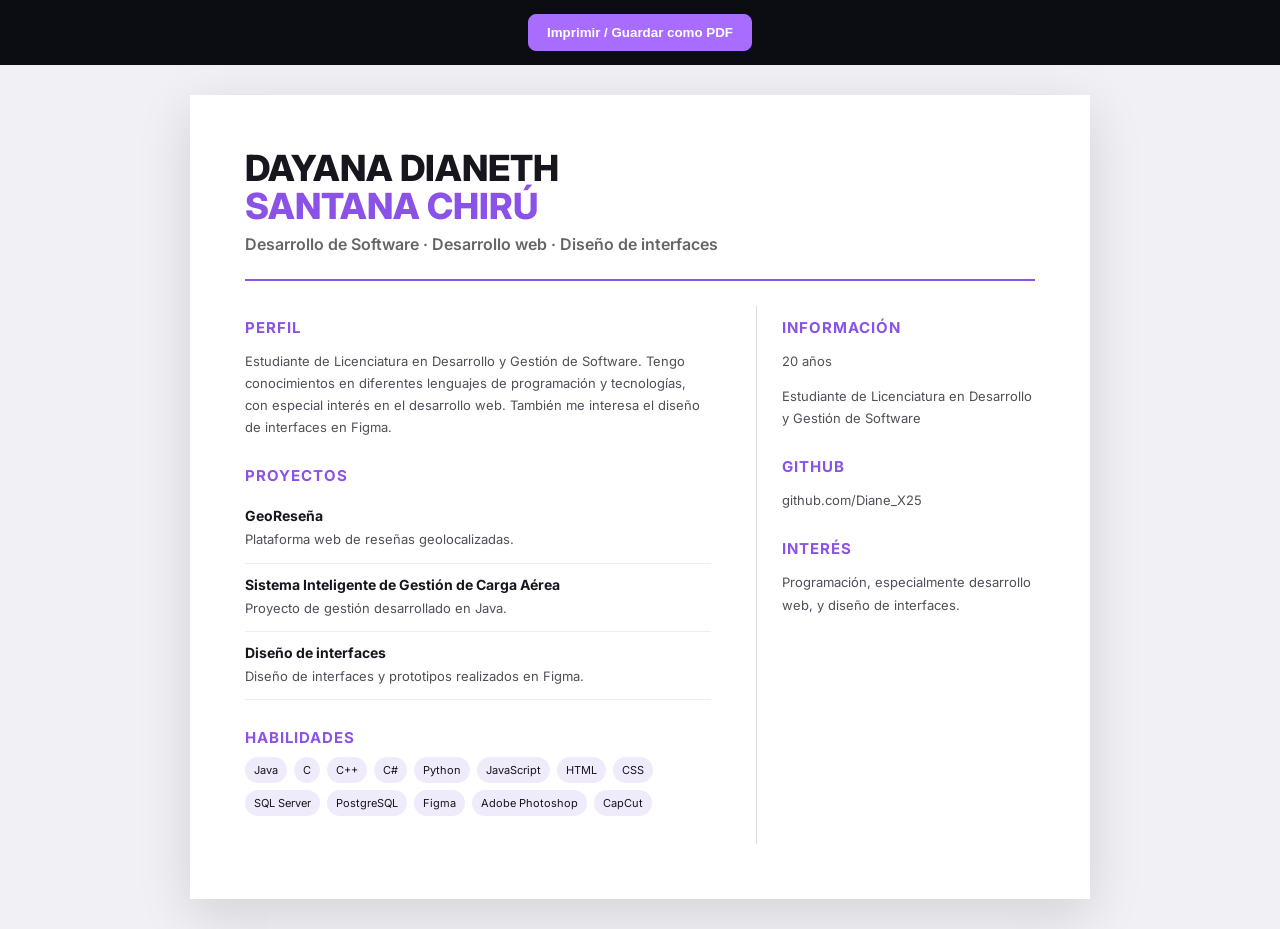
==== cv.html @ 35db0c0a "actualizacion de archivos actulizados" ====
<!DOCTYPE html>
<html lang="es">
<head>
<meta charset="UTF-8">
<meta name="viewport" content="width=device-width, initial-scale=1.0">
<title>CV | Dayana Dianeth Santana Chirú</title>
<link rel="preconnect" href="https://fonts.googleapis.com">
<link rel="preconnect" href="https://fonts.gstatic.com" crossorigin>
<link href="https://fonts.googleapis.com/css2?family=Inter:wght@400;600;700;800&display=swap" rel="stylesheet">
<style>
*{box-sizing:border-box}body{margin:0;background:#f1f0f5;color:#17151d;font-family:Inter,Arial,sans-serif}.toolbar{position:sticky;top:0;background:#0b0d12;color:#fff;padding:14px;text-align:center}.toolbar button{border:1px solid #a86cff;background:#a86cff;color:#fff;border-radius:8px;padding:10px 18px;font-weight:700;cursor:pointer}.cv{width:min(900px,calc(100% - 30px));margin:30px auto;background:white;padding:55px;box-shadow:0 15px 50px #0002}.name{font-size:36px;font-weight:800;line-height:1.05}.accent{color:#8b52e8}.role{margin-top:8px;color:#666;font-weight:600}.line{height:2px;background:#8b52e8;margin:25px 0}.grid{display:grid;grid-template-columns:1.25fr .75fr;gap:45px}.section{margin-bottom:28px}.section h2{font-size:15px;text-transform:uppercase;letter-spacing:1px;color:#8b52e8;margin-bottom:10px}.section p{font-size:13px;line-height:1.7;color:#4f4f59}.skills{display:flex;flex-wrap:wrap;gap:7px}.skills span{font-size:11px;background:#f0ebfa;padding:6px 9px;border-radius:20px}.project{padding:12px 0;border-bottom:1px solid #eee}.project h3{font-size:14px;margin:0 0 4px}.project p{margin:0}.side{border-left:1px solid #ddd;padding-left:25px}@media(max-width:650px){.cv{padding:30px}.grid{grid-template-columns:1fr}.side{border-left:0;padding-left:0}.name{font-size:29px}}@media print{.toolbar{display:none}body{background:#fff}.cv{box-shadow:none;margin:0;width:100%}}
</style>
</head>
<body>
<div class="toolbar"><button onclick="window.print()">Imprimir / Guardar como PDF</button></div>
<main class="cv">
<div class="name">DAYANA DIANETH<br><span class="accent">SANTANA CHIRÚ</span></div>
<div class="role">Desarrollo de Software · Desarrollo web · Diseño de interfaces</div>
<div class="line"></div>
<div class="grid">
<div>
<section class="section"><h2>Perfil</h2><p>Estudiante de Licenciatura en Desarrollo y Gestión de Software. Tengo conocimientos en diferentes lenguajes de programación y tecnologías, con especial interés en el desarrollo web. También me interesa el diseño de interfaces en Figma.</p></section>
<section class="section"><h2>Proyectos</h2>
<div class="project"><h3>GeoReseña</h3><p>Plataforma web de reseñas geolocalizadas.</p></div>
<div class="project"><h3>Sistema Inteligente de Gestión de Carga Aérea</h3><p>Proyecto de gestión desarrollado en Java.</p></div>
<div class="project"><h3>Diseño de interfaces</h3><p>Diseño de interfaces y prototipos realizados en Figma.</p></div>
</section>
<section class="section"><h2>Habilidades</h2><div class="skills">
<span>Java</span><span>C</span><span>C++</span><span>C#</span><span>Python</span><span>JavaScript</span><span>HTML</span><span>CSS</span><span>SQL Server</span><span>PostgreSQL</span><span>Figma</span><span>Adobe Photoshop</span><span>CapCut</span>
</div></section>
</div>
<aside class="side">
<section class="section"><h2>Información</h2><p>20 años</p><p>Estudiante de Licenciatura en Desarrollo y Gestión de Software</p></section>
<section class="section"><h2>GitHub</h2><p>github.com/Diane_X25</p></section>
<section class="section"><h2>Interés</h2><p>Programación, especialmente desarrollo web, y diseño de interfaces.</p></section>
</aside>
</div>
</main>
</body>
</html>
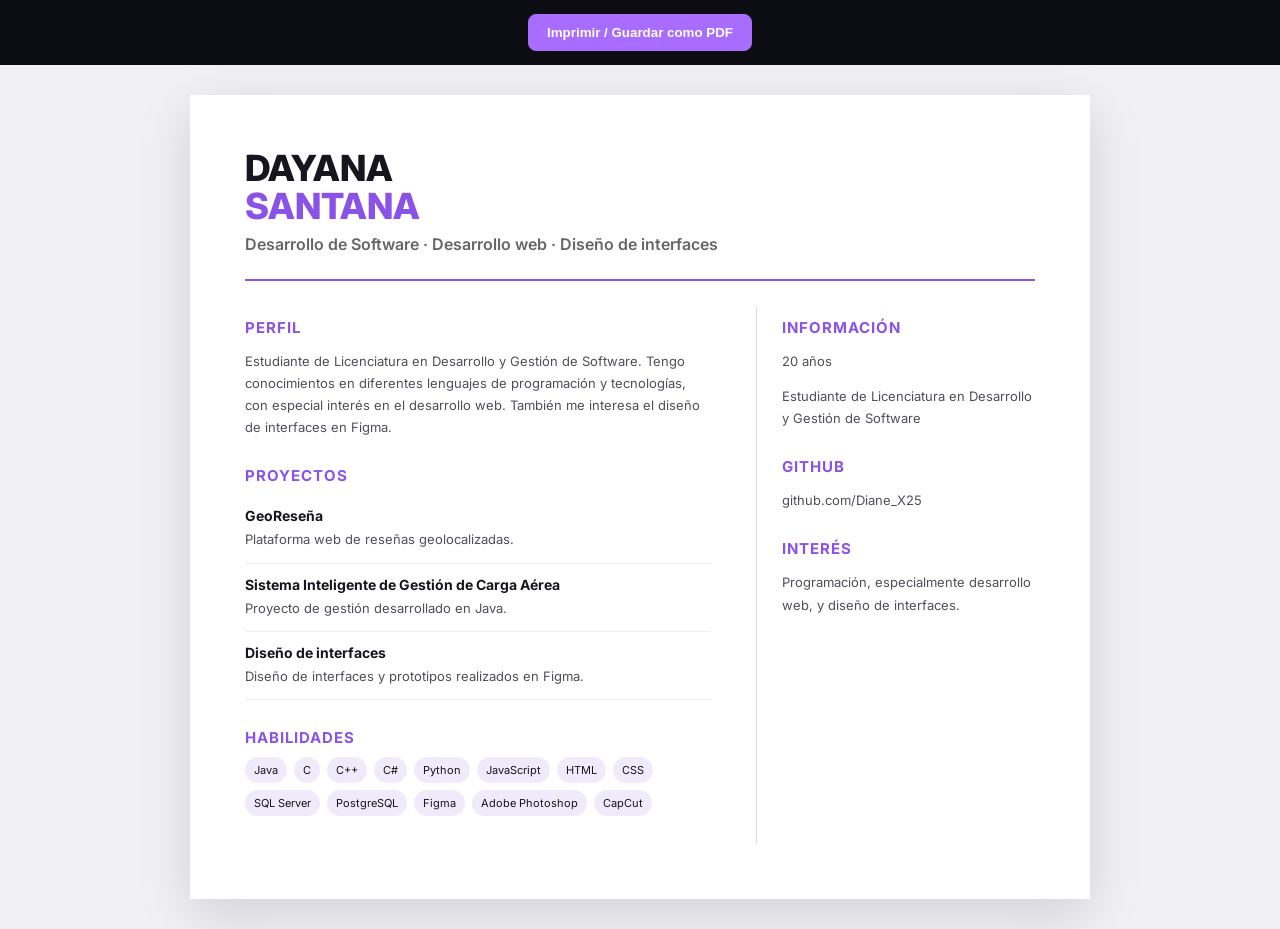
==== commit c00a705c: "Shorten name in CV title and header cambiar nombre" ====
--- a/cv.html
+++ b/cv.html
@@ -3,7 +3,7 @@
 <head>
 <meta charset="UTF-8">
 <meta name="viewport" content="width=device-width, initial-scale=1.0">
-<title>CV | Dayana Dianeth Santana Chirú</title>
+<title>CV | Dayana Santana</title>
 <link rel="preconnect" href="https://fonts.googleapis.com">
 <link rel="preconnect" href="https://fonts.gstatic.com" crossorigin>
 <link href="https://fonts.googleapis.com/css2?family=Inter:wght@400;600;700;800&display=swap" rel="stylesheet">
@@ -14,7 +14,7 @@
 <body>
 <div class="toolbar"><button onclick="window.print()">Imprimir / Guardar como PDF</button></div>
 <main class="cv">
-<div class="name">DAYANA DIANETH<br><span class="accent">SANTANA CHIRÚ</span></div>
+<div class="name">DAYANA <br><span class="accent">SANTANA </span></div>
 <div class="role">Desarrollo de Software · Desarrollo web · Diseño de interfaces</div>
 <div class="line"></div>
 <div class="grid">
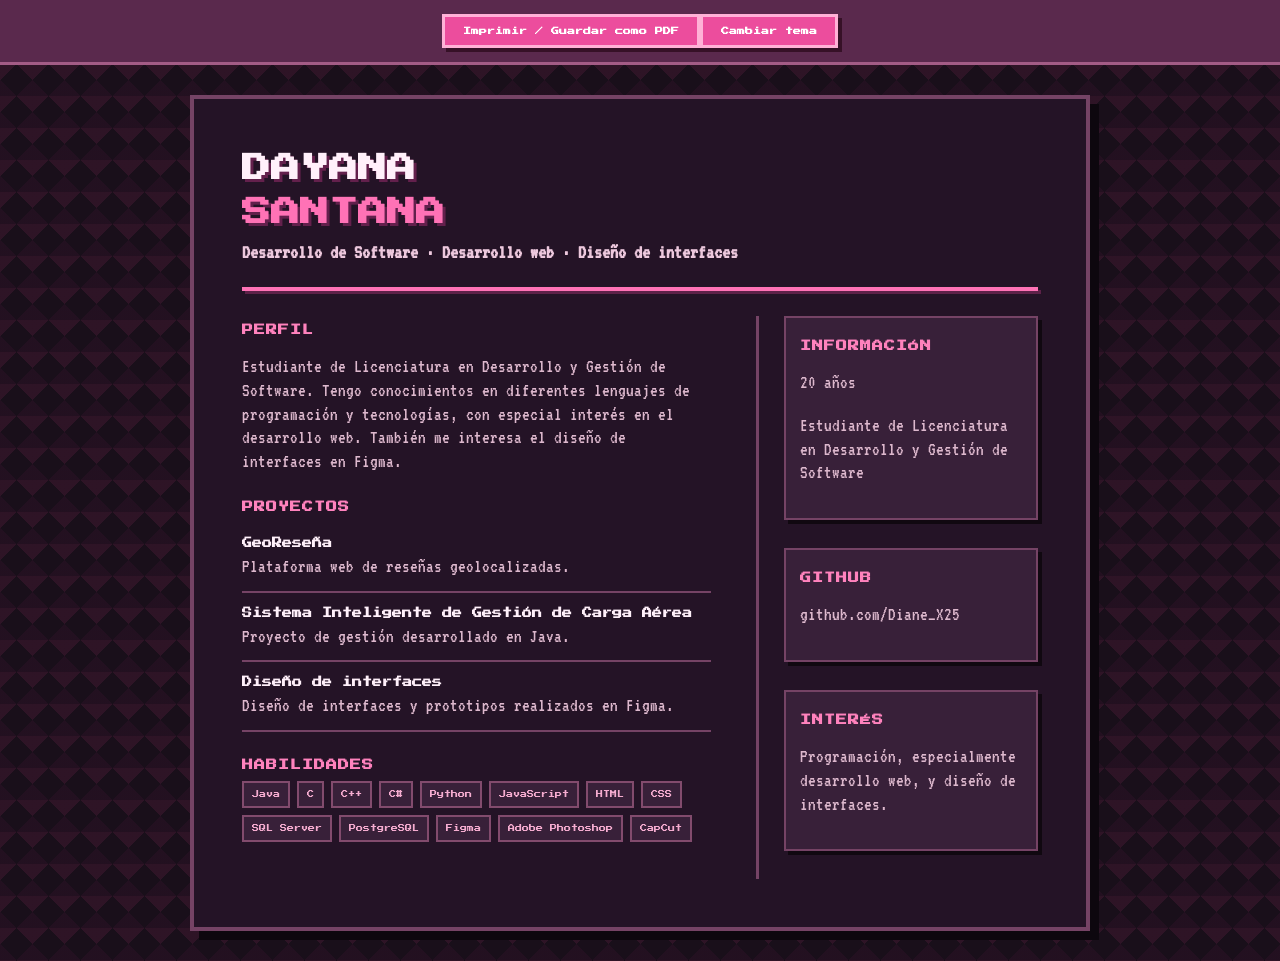
==== commit a46fca89: "Add theme toggle button to CV toolbar" ====
--- a/cv.html
+++ b/cv.html
@@ -7,12 +7,15 @@
 <link rel="preconnect" href="https://fonts.googleapis.com">
 <link rel="preconnect" href="https://fonts.gstatic.com" crossorigin>
 <link href="https://fonts.googleapis.com/css2?family=Inter:wght@400;600;700;800&display=swap" rel="stylesheet">
+<link href="https://fonts.googleapis.com/css2?family=Press+Start+2P&family=VT323&display=swap" rel="stylesheet">
 <style>
 *{box-sizing:border-box}body{margin:0;background:#f1f0f5;color:#17151d;font-family:Inter,Arial,sans-serif}.toolbar{position:sticky;top:0;background:#0b0d12;color:#fff;padding:14px;text-align:center}.toolbar button{border:1px solid #a86cff;background:#a86cff;color:#fff;border-radius:8px;padding:10px 18px;font-weight:700;cursor:pointer}.cv{width:min(900px,calc(100% - 30px));margin:30px auto;background:white;padding:55px;box-shadow:0 15px 50px #0002}.name{font-size:36px;font-weight:800;line-height:1.05}.accent{color:#8b52e8}.role{margin-top:8px;color:#666;font-weight:600}.line{height:2px;background:#8b52e8;margin:25px 0}.grid{display:grid;grid-template-columns:1.25fr .75fr;gap:45px}.section{margin-bottom:28px}.section h2{font-size:15px;text-transform:uppercase;letter-spacing:1px;color:#8b52e8;margin-bottom:10px}.section p{font-size:13px;line-height:1.7;color:#4f4f59}.skills{display:flex;flex-wrap:wrap;gap:7px}.skills span{font-size:11px;background:#f0ebfa;padding:6px 9px;border-radius:20px}.project{padding:12px 0;border-bottom:1px solid #eee}.project h3{font-size:14px;margin:0 0 4px}.project p{margin:0}.side{border-left:1px solid #ddd;padding-left:25px}@media(max-width:650px){.cv{padding:30px}.grid{grid-template-columns:1fr}.side{border-left:0;padding-left:0}.name{font-size:29px}}@media print{.toolbar{display:none}body{background:#fff}.cv{box-shadow:none;margin:0;width:100%}}
+/* Pink gamer theme */
+:root{--pink:#ff72b6;--ink:#fff0fa;--muted:#ddb8cd;--panel:#382039;--border:#754365}body{background:#190f1a;color:var(--ink);font-family:'VT323',monospace;font-size:18px;background-image:linear-gradient(135deg,rgba(177,49,112,.14) 25%,transparent 25%),linear-gradient(225deg,rgba(177,49,112,.14) 25%,transparent 25%),linear-gradient(45deg,rgba(82,24,62,.18) 25%,transparent 25%),linear-gradient(315deg,rgba(82,24,62,.18) 25%,#190f1a 25%);background-size:32px 32px}.toolbar{background:#5a294d;border-bottom:3px solid #a35c86}.toolbar button{font-family:'Press Start 2P',monospace;font-size:8px;background:#ec4d9d;border:3px solid #ffb1d7;border-radius:0;box-shadow:4px 4px 0 #361127}.cv{background:#241326;border:4px solid #754365;padding:48px;box-shadow:9px 9px 0 #0d070e}.name{font-family:'Press Start 2P',monospace;font-size:29px;line-height:1.5;text-shadow:3px 3px 0 #63204c}.accent{color:var(--pink)}.role{color:#edc8dd;font-size:20px}.line{height:4px;background:var(--pink);box-shadow:3px 3px 0 #5d2148}.section h2{font-family:'Press Start 2P',monospace;font-size:11px;color:#ff82bd}.section p{font-size:19px;line-height:1.25;color:var(--muted)}.skills span{font-family:'Press Start 2P',monospace;font-size:7px;background:#382039;border:2px solid #824b6d;border-radius:0;color:#f5acd0;padding:8px}.project{border-bottom:2px solid #754365}.project h3{font-family:'Press Start 2P',monospace;font-size:10px;line-height:1.6;color:#fff0fa}.side{border-left:3px solid #754365}.side .section{background:#382039;border:2px solid #754365;padding:14px;box-shadow:4px 4px 0 #100810}@media(max-width:650px){.cv{padding:27px}.name{font-size:22px}.side{border-left:0}}@media print{body{background:#fff;color:#222}.cv{background:#fff;border:0;box-shadow:none}.toolbar{display:none}.section p,.role{color:#444}.side .section{background:#fff;box-shadow:none}}
 </style>
 </head>
 <body>
-<div class="toolbar"><button onclick="window.print()">Imprimir / Guardar como PDF</button></div>
+<div class="toolbar"><button onclick="window.print()">Imprimir / Guardar como PDF</button><button onclick="document.body.classList.toggle('light')">Cambiar tema</button></div>
 <main class="cv">
 <div class="name">DAYANA <br><span class="accent">SANTANA </span></div>
 <div class="role">Desarrollo de Software · Desarrollo web · Diseño de interfaces</div>
